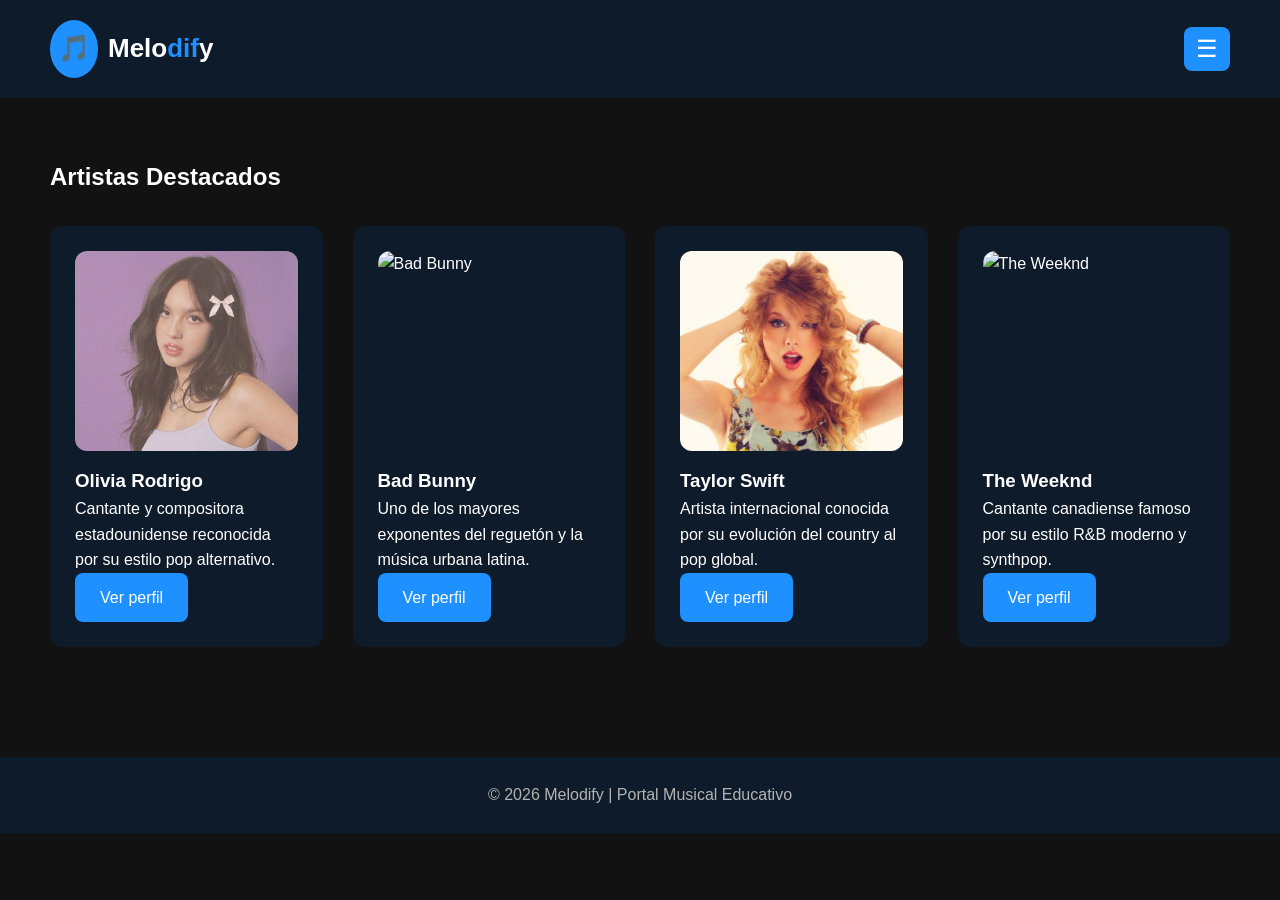
==== artistas.html @ 6f2b4fb9 "Initial commit via Netlify" ====
<!DOCTYPE html>
<html lang="es">
<head>
    <meta charset="UTF-8">
    <title>Artistas - Melodify</title>
    <meta name="viewport" content="width=device-width, initial-scale=1.0">
    <link rel="stylesheet" href="css/style.css">
</head>

<body>

<header>
    <div class="logo">
        <span class="icono">🎵</span>
        Melo<span>dif</span>y
    </div>

    <div class="menu-container">
        <button class="menu-btn" onclick="toggleMenu()">☰</button>

        <div class="menu" id="menu">
            <a href="index.html">Inicio</a>
            <a href="artistas.html">Artistas</a>
            <a href="generos.html">Géneros</a>
            <a href="test.html">Test</a>
            <a href="top.html">Top Billboard</a>
        </div>
    </div>
</header>

<section>
    <h2>Artistas Destacados</h2>

    <div class="grid">

        <div class="card">
            <img src="img/olivia.jpg" alt="Olivia Rodrigo" class="artista-img">
            <h3>Olivia Rodrigo</h3>
            <p>Cantante y compositora estadounidense reconocida por su estilo pop alternativo.</p>
            <a href="olivia.html" class="btn">Ver perfil</a>
        </div>

        <div class="card">
            <img src="img/bad-bunny.jpg" alt="Bad Bunny" class="artista-img">
            <h3>Bad Bunny</h3>
            <p>Uno de los mayores exponentes del reguetón y la música urbana latina.</p>
            <a href="#" class="btn">Ver perfil</a>
        </div>

        <div class="card">
            <img src="img/taylor.jpg" alt="Taylor Swift" class="artista-img">
            <h3>Taylor Swift</h3>
            <p>Artista internacional conocida por su evolución del country al pop global.</p>
            <a href="#" class="btn">Ver perfil</a>
        </div>

        <div class="card">
            <img src="img/theweeknd.jpg" alt="The Weeknd" class="artista-img">
            <h3>The Weeknd</h3>
            <p>Cantante canadiense famoso por su estilo R&B moderno y synthpop.</p>
            <a href="#" class="btn">Ver perfil</a>
        </div>

    </div>
</section>

<footer>
    © 2026 Melodify | Portal Musical Educativo
</footer>

<script>
function toggleMenu() {
    var menu = document.getElementById("menu");
    if (menu.style.display === "block") {
        menu.style.display = "none";
    } else {
        menu.style.display = "block";
    }
}
</script>

</body>
</html>
---- css/style.css ----
/* RESET */
*{
    margin:0;
    padding:0;
    box-sizing:border-box;
}

/* VARIABLES */
:root{
    --fondo:#121212;
    --secundario:#0D1B2A;
    --azul:#1E90FF;
    --azul-hover:#187bcd;
    --texto:#FFFFFF;
    --texto-sec:#B3B3B3;
}

/* BODY */
body{
    font-family:'Poppins', sans-serif;
    background:var(--fondo);
    color:var(--texto);
    line-height:1.6;
}

/* HEADER */
header{
    background:var(--secundario);
    padding:20px 50px;
    display:flex;
    justify-content:space-between;
    align-items:center;
}

/* LOGO */
.logo{
    display:flex;
    align-items:center;
    font-size:26px;
    font-weight:700;
}

.logo span{
    color:var(--azul);
}

.icono{
    background:var(--azul);
    border-radius:50%;
    padding:8px;
    margin-right:10px;
}

/* MENU */
.menu-container{
    position:relative;
}

.menu-btn{
    background:var(--azul);
    color:white;
    border:none;
    font-size:24px;
    padding:8px 12px;
    border-radius:8px;
    cursor:pointer;
}

.menu{
    display:none;
    position:absolute;
    right:0;
    top:50px;
    background:var(--secundario);
    width:170px;
    padding:10px;
    border-radius:10px;
}

.menu a{
    display:block;
    color:white;
    text-decoration:none;
    padding:8px;
    border-radius:6px;
}

.menu a:hover{
    background:var(--azul);
}

/* HERO */
.hero{
    text-align:center;
    padding:80px 20px;
    background:linear-gradient(to right,#0D1B2A,#121212);
}

/* SECCIONES FLEX */
.seccion-flex{
    display:flex;
    justify-content:space-between;
    align-items:center;
    padding:60px 50px;
    gap:40px;
}

.seccion-texto{
    flex:1;
}

/* IMAGEN DERECHA */

.seccion-flex {
    display: flex;
    justify-content: space-between;
    align-items: center;
    padding: 60px 50px;
    gap: 50px; /* Más espacio entre imagen y texto */
}

/* contenedor*/
.seccion-imagen {
    flex: 1; /* Para que ocupe el mismo espacio que el texto */
    max-width: 500px;
}

.seccion-imagen img {
    width: 100%;
    height: 300px;
    object-fit: cover; /* Mantiene la proporción sin deformarse */
    border-radius: 20px;
    transition: transform 0.3s ease, box-shadow 0.3s ease;
    display: block;
}

/* Efecto para que el usuario sepa que es un video (clicable) */
.seccion-imagen img:hover {
    transform: scale(1.03);
    box-shadow: 0 0 20px var(--azul);
    cursor: pointer;
}

.seccion-texto {
    flex: 1;
}


/* BACKGROUND SECUNDARIO */
.bg-secundario{
    background:var(--secundario);
}

/* GRID CARDS */
/* ESTRUCTURA DE SECCIONES Y GRID */
section {
    padding: 60px 50px; /* Esto da el "aire" o espacio en los costados */
}

.grid {
    display: grid;
    grid-template-columns: repeat(auto-fit, minmax(250px, 1fr));
    gap: 30px; /* Aumentamos un poco el espacio entre tarjetas */
    margin-top: 30px;
}


/* CARD */
.card{
    background:var(--secundario);
    padding:25px;
    border-radius:12px;
    transition:.3s;
}

.card:hover{
    transform:translateY(-6px);
}

/* BOTONES */
.btn{
    background:var(--azul);
    color:white;
    padding:12px 25px;
    border-radius:8px;
    text-decoration:none;
    display:inline-block;
    transition:.3s;
    border:none;
    cursor:pointer;
}

.btn:hover{
    background:var(--azul-hover);
}

/* FORMULARIO */
.formulario{
    width:90%;
    max-width:500px;
    margin:60px auto;
    padding:30px;
    background:var(--secundario);
    border-radius:20px;
    box-shadow:0 0 20px rgba(0,0,0,0.3);
}

.formulario input,
.formulario select,
.formulario textarea{
    padding:12px;
    border-radius:8px;
    border:none;
    background:var(--secundario);
    color:white;
    margin-top:8px;
}

.formulario input:focus,
.formulario select:focus,
.formulario textarea:focus{
    outline:2px solid var(--azul);
}

/* ESTILOS ESPECÍFICOS PARA EL FORMULARIO TIPO TARJETA */

.form-section {
    display: flex;
    justify-content: center; /* Centra la tarjeta horizontalmente */
    align-items: center;     /* Centra la tarjeta verticalmente */
    padding: 60px 20px;
    min-height: 80vh;
}

.formulario-card {
    max-width: 450px;       /* Ancho similar a las de géneros */
    width: 100%;
    text-align: left;       /* Alineamos el texto del form a la izquierda */
}

.formulario-card h2, .formulario-card p {
    text-align: center;     /* Pero el título y texto siguen centrados */
}

.img-formulario {
    margin-bottom: 20px;    /* Espacio entre imagen y título */
}

/* Estilos para los campos dentro de la tarjeta */
.formulario-card form {
    display: flex;
    flex-direction: column;
    margin-top: 20px;
}

.formulario-card label {
    font-size: 14px;
    font-weight: 600;
    margin-top: 15px;
    color: var(--azul);
}

.formulario-card input, 
.formulario-card select, 
.formulario-card textarea {
    background: #1a2a3a;
    border: 1px solid #333;
    border-radius: 10px;
    padding: 12px;
    color: white;
    margin-top: 5px;
    font-family: inherit;
}

.formulario-card input:focus {
    outline: none;
    border-color: var(--azul);
}

.formulario-card .btn {
    margin-top: 25px;
    width: 100%;
}

/* ESTILO PARA LAS IMÁGENES DE ARTISTAS */
.artista-img {
    width: 100%;          /* Ocupa todo el ancho de la tarjeta */
    height: 200px;        /* Altura fija para que todas se vean iguales */
    object-fit: cover;    /* Recorta la imagen para que no se estire feo */
    border-radius: 12px;  /* Bordes redondeados para que combine con la card */
    margin-bottom: 15px;  /* Espacio entre la foto y el nombre del artista */
    display: block;
}

/* PERFIL ARTISTA */
.perfil-artista{
    padding:60px;
}

.perfil-header{
    display:flex;
    gap:30px;
    align-items:center;
}

.perfil-header img{
    width:180px;
    height:180px;
    object-fit:cover;
    border-radius:20px;
    box-shadow:0 0 15px rgba(0,0,0,0.4);
}

.perfil-seccion{
    margin-top:40px;
}

/* RELACIONADOS */
.relacionados-grid{
    display:grid;
    grid-template-columns:repeat(auto-fit,minmax(160px,1fr));
    gap:20px;
}

.relacionado-card{
    text-align:center;
}

.relacionado-card img{
    width:100%;
    height:140px;
    object-fit:cover;
    border-radius:12px;
}

/* GENEROS */
.contenedor-generos{
    display:grid;
    grid-template-columns:repeat(auto-fit,minmax(220px,1fr));
    gap:30px;
    padding:50px;
}

.tarjeta-genero{
    background:var(--secundario);
    padding:20px;
    border-radius:30px;
    text-align:center;
    transition:.3s;
}

.tarjeta-genero:hover{
    transform:translateY(-6px);
}

.tarjeta-genero button{
    background:var(--azul);
    border:none;
    padding:10px 18px;
    border-radius:8px;
    color:white;
    cursor:pointer;
    transition:.3s;
    margin-top:15px;
}

.tarjeta-genero button:hover{
    background:var(--azul-hover);
    transform:scale(1.05);
}

.tarjeta-genero img{
    width:100%;
    height:160px;
    object-fit:cover;
    border-radius:12px;
}

/*Subpagina dd generos*/
.icono-genero{
    text-align:center;
    padding:30px;
}

.playlist-principal button{
    background:var(--azul);
    border:none;
    padding:12px 25px;
    margin:10px;
    border-radius:10px;
    color:white;
    cursor:pointer;
    transition:.3s;
}

.playlist-principal button:hover{
    background:var(--azul-hover);
    transform:translateY(-3px);
}

.icono-genero img{
    width:180px;
    height:180px;
    object-fit:cover;
    border-radius:30%;
    box-shadow:0 0 20px rgba(0,0,0,0.5);
}

/* ESTILOS ESPECÍFICOS PARA EL TEST */

.test {
    max-width: 800px;
    margin: 40px auto;
    padding: 20px;
}

.test h1 {
    text-align: center;
    color: var(--azul);
    font-size: 2.5rem;
    margin-bottom: 10px;
}

.test p {
    text-align: center;
    color: var(--texto-sec);
    margin-bottom: 40px;
}

/* Reutilizamos el estilo de formulario pero lo ajustamos */
.formulario {
    background: var(--secundario);
    padding: 40px;
    border-radius: 20px;
    box-shadow: 0 10px 30px rgba(0,0,0,0.5);
    width: 100%; /* Para que ocupe el ancho del contenedor .test */
}

.test h2 {
    font-size: 1.2rem;
    color: var(--azul);
    border-bottom: 1px solid #222;
    padding-bottom: 10px;
    margin-top: 30px;
    margin-bottom: 20px;
}

.test label {
    display: block;
    margin-top: 20px;
    font-weight: 400;
    font-size: 15px;
}

.test select {
    width: 100%;
    padding: 12px;
    border-radius: 8px;
    background: #1a2a3a;
    color: white;
    border: 1px solid #333;
    margin-top: 8px;
    cursor: pointer;
    font-family: inherit;
}

.test select:focus {
    outline: none;
    border-color: var(--azul);
}

.test .btn {
    margin-top: 40px;
    width: 100%;
    font-size: 1.1rem;
}

/* Estilo para el cuadro de resultado */
#resultado {
    background: linear-gradient(135deg, var(--azul), #6a11cb);
    padding: 20px;
    border-radius: 15px;
    margin-top: 30px;
    animation: fadeIn 0.5s ease;
}

@keyframes fadeIn {
    from { opacity: 0; transform: translateY(10px); }
    to { opacity: 1; transform: translateY(0); }
}


/* TABLA BILLBOARD */
.tabla-billboard{
    width:90%;
    margin:30px auto;
    border-collapse:collapse;
    background:var(--secundario);
    border-radius:10px;
    overflow:hidden;
}

.tabla-billboard th{
    background:var(--azul);
    padding:12px;
}

.tabla-billboard td{
    padding:10px;
    text-align:center;
    border-bottom:1px solid #222;
}

/* Resaltar el primer lugar */
.tabla-billboard tbody tr:first-child {
    background: rgba(30, 144, 255, 0.2); /* Fondo azul sutil */
    font-weight: bold;
    color: var(--azul);
}

/* Efecto hover en las filas */
.tabla-billboard tbody tr:hover {
    background: #1a2a3a;
    transition: 0.3s;
}


/* GRAFICA */
.grafica-container{
    width:90%;
    max-width:1000px;
    height:400px;
    margin:40px auto;
}

/* FOOTER */
footer{
    text-align:center;
    padding:25px;
    background:var(--secundario);
    margin-top:50px;
    color:var(--texto-sec);
}

/* RESPONSIVE */
@media(max-width:768px){

    header{
        flex-direction:right;
        gap:15px;
    }

    .seccion-flex{
        flex-direction:column;
        text-align:center;
    }

    .seccion-imagen{
        width:100%;
    }

    .perfil-header{
        flex-direction:column;
        text-align:center;
    }
    
    
}
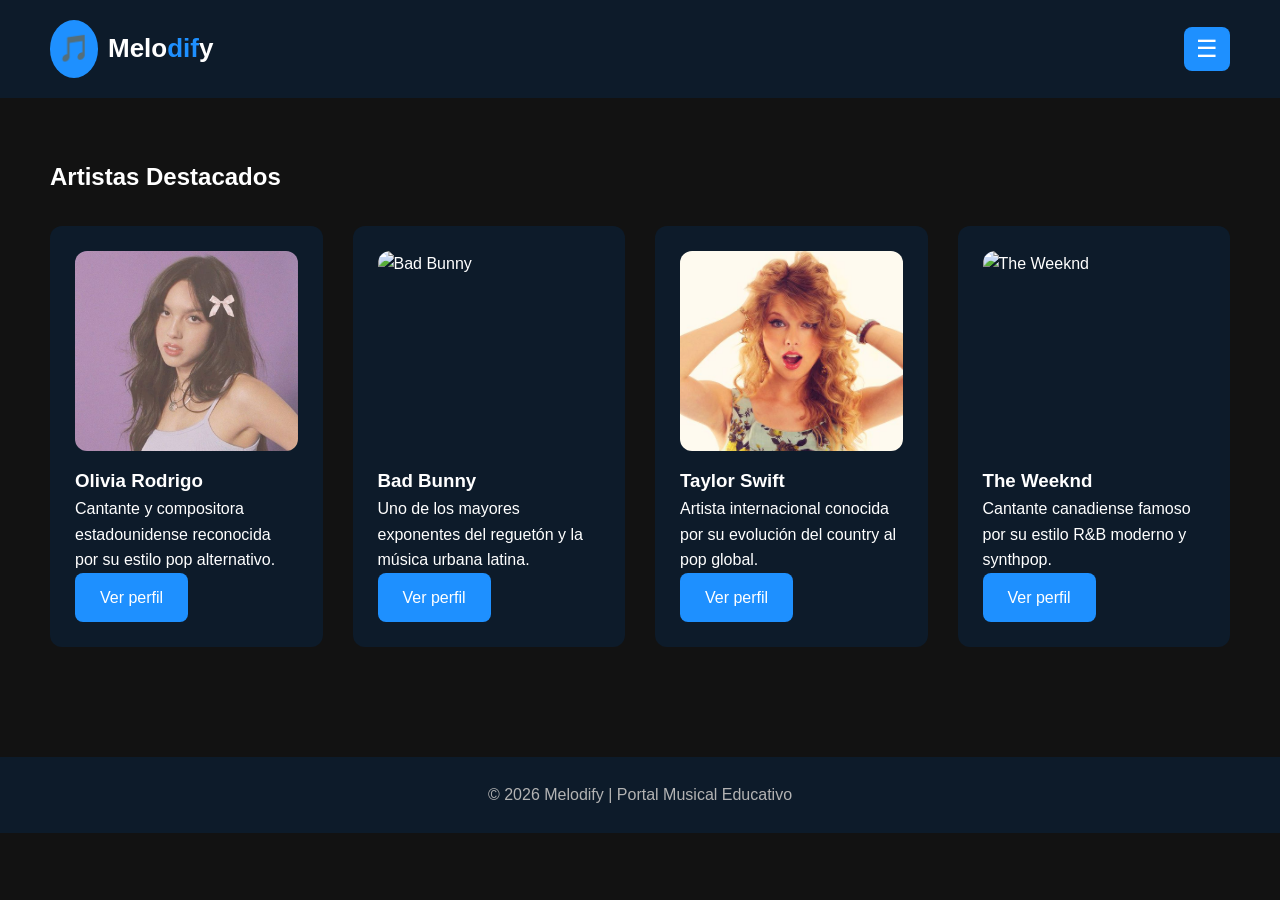
==== commit 7321a07c: "Update artistas.html" ====
--- a/artistas.html
+++ b/artistas.html
@@ -2,82 +2,168 @@
 <html lang="es">
 <head>
     <meta charset="UTF-8">
-    <title>Artistas - Melodify</title>
+    <title>Artistas - Melodify</title> <!-- Título específico de esta página dentro del portal -->
+
     <meta name="viewport" content="width=device-width, initial-scale=1.0">
+    <!-- Permite que la página se adapte correctamente en celulares -->
+
     <link rel="stylesheet" href="css/style.css">
+    <!-- Conecta este archivo HTML con el archivo CSS donde está el diseño -->
 </head>
 
 <body>
 
+<!-- ================= HEADER (REUTILIZADO DEL SITIO) ================= -->
+<!-- Este header es el mismo que el de la página principal para mantener navegación consistente -->
+
 <header>
+
     <div class="logo">
         <span class="icono">🎵</span>
         Melo<span>dif</span>y
     </div>
 
+    <!-- Contenedor del menú desplegable -->
     <div class="menu-container">
+
+        <!-- Botón que activa el menú en dispositivos pequeños -->
         <button class="menu-btn" onclick="toggleMenu()">☰</button>
 
+        <!-- Menú de navegación del sitio -->
         <div class="menu" id="menu">
+
+            <!-- Enlaces internos hacia otras páginas del proyecto -->
             <a href="index.html">Inicio</a>
             <a href="artistas.html">Artistas</a>
             <a href="generos.html">Géneros</a>
             <a href="test.html">Test</a>
             <a href="top.html">Top Billboard</a>
+
         </div>
     </div>
+
 </header>
 
+
+<!-- ================= SECCIÓN DE ARTISTAS ================= -->
+
 <section>
+
     <h2>Artistas Destacados</h2>
+    <!-- Título de la sección donde se muestran artistas -->
 
+    <!-- Contenedor que usa CSS Grid para organizar las tarjetas -->
     <div class="grid">
 
+        <!-- ===== TARJETA DE ARTISTA ===== -->
         <div class="card">
+
+            <!-- Imagen del artista -->
             <img src="img/olivia.jpg" alt="Olivia Rodrigo" class="artista-img">
+            <!-- class="artista-img" aplica estilos específicos para imágenes de artistas -->
+
             <h3>Olivia Rodrigo</h3>
-            <p>Cantante y compositora estadounidense reconocida por su estilo pop alternativo.</p>
+            <!-- Nombre del artista -->
+
+            <p>
+            Cantante y compositora estadounidense reconocida por su estilo pop alternativo.
+            </p>
+            <!-- Breve descripción del artista -->
+
             <a href="olivia.html" class="btn">Ver perfil</a>
+            <!-- Enlace que dirige a una página individual del artista -->
+
         </div>
 
+
+        <!-- ===== TARJETA DE ARTISTA ===== -->
         <div class="card">
+
             <img src="img/bad-bunny.jpg" alt="Bad Bunny" class="artista-img">
+
             <h3>Bad Bunny</h3>
-            <p>Uno de los mayores exponentes del reguetón y la música urbana latina.</p>
+
+            <p>
+            Uno de los mayores exponentes del reguetón y la música urbana latina.
+            </p>
+
             <a href="#" class="btn">Ver perfil</a>
+            <!-- href="#" es un enlace temporal (placeholder) que no dirige a otra página todavía -->
+
         </div>
 
+
+        <!-- ===== TARJETA DE ARTISTA ===== -->
         <div class="card">
+
             <img src="img/taylor.jpg" alt="Taylor Swift" class="artista-img">
+
             <h3>Taylor Swift</h3>
-            <p>Artista internacional conocida por su evolución del country al pop global.</p>
-            <a href="#" class="btn">Ver perfil</a>
+
+            <p>
+            Artista internacional conocida por su evolución del country al pop global.
+            </p>
+
+            <a href="taylor.html" class="btn">Ver perfil</a>
+            <!-- Enlace a la página de perfil del artista -->
+
         </div>
 
+
+        <!-- ===== TARJETA DE ARTISTA ===== -->
         <div class="card">
+
             <img src="img/theweeknd.jpg" alt="The Weeknd" class="artista-img">
+
             <h3>The Weeknd</h3>
-            <p>Cantante canadiense famoso por su estilo R&B moderno y synthpop.</p>
+
+            <p>
+            Cantante canadiense famoso por su estilo R&B moderno y synthpop.
+            </p>
+
             <a href="#" class="btn">Ver perfil</a>
+            <!-- Enlace temporal mientras se crea la página del artista -->
+
         </div>
 
     </div>
 </section>
 
+
+<!-- ================= FOOTER ================= -->
+<!-- Pie de página con información general del sitio -->
+
 <footer>
     © 2026 Melodify | Portal Musical Educativo
 </footer>
 
+
+<!-- ================= JAVASCRIPT ================= -->
+<!-- Script que controla la apertura y cierre del menú -->
+
 <script>
+
 function toggleMenu() {
+
     var menu = document.getElementById("menu");
+    // Obtiene el elemento HTML que tiene el id "menu"
+
     if (menu.style.display === "block") {
+        // Si el menú está visible
+
         menu.style.display = "none";
+        // Lo oculta
+
     } else {
+
         menu.style.display = "block";
+        // Lo muestra
+
     }
+
 }
+
 </script>
 
 </body>
-</html>+</html>
--- a/css/style.css
+++ b/css/style.css
@@ -562,7 +562,8 @@
     .perfil-header{
         flex-direction:column;
         text-align:center;
-    }
-    
-    
-}+    }     
+}
+html {
+  scroll-behavior: smooth;
+}
